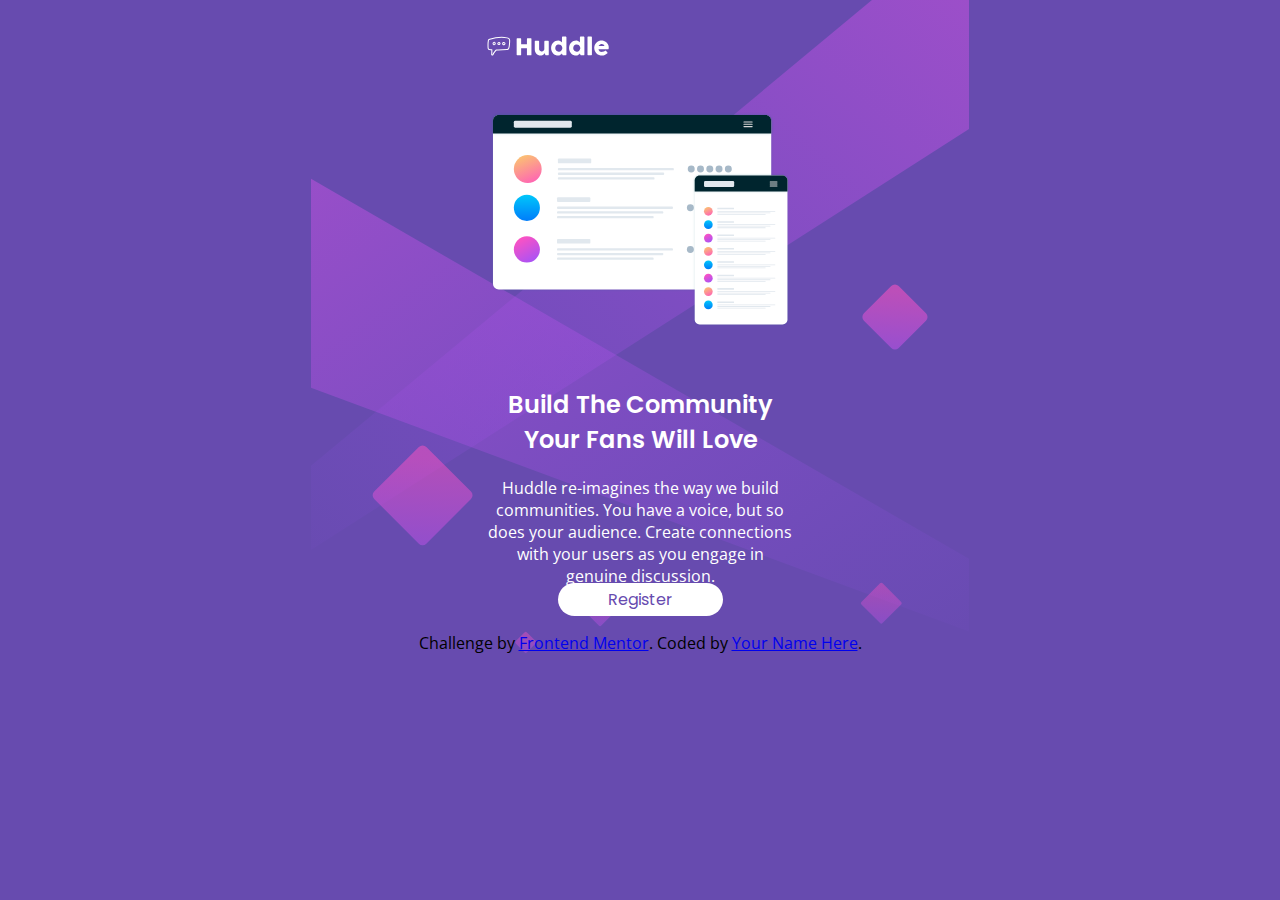
==== huddle-landing-page-with-single-introductory-section-master/index.html @ 602f55ad "new project" ====
<!DOCTYPE html>
<html lang="en">
<head>
  <meta charset="UTF-8">
  <meta name="viewport" content="width=device-width, initial-scale=1.0">
  <link rel="icon" type="image/png" sizes="32x32" href="./images/favicon-32x32.png"> 
  <link rel="stylesheet" href="style.css">
  <title>Frontend Mentor | Huddle landing page with single introductory section</title>  
</head>
<body>

  <main class="container">

    <div class="content-img">
      <img src="images/logo.svg" alt="logo image" class="logo">
      <img src="images/illustration-mockups.svg" alt="illustration" class="illustration">
    </div>

    <div class="content-txt">
      <h1>Build The Community Your Fans Will Love</h1>
      
      <p>
        Huddle re-imagines the way we build communities. You have a voice, but so does your audience.
        Create connections with your users as you engage in genuine discussion.
      </p>

      <a href="#">Register</a>
    </div>

    <div class="icons">

    </div>
  </main>

  <footer>
    <p class="attribution">
      Challenge by <a href="https://www.frontendmentor.io?ref=challenge" target="_blank">Frontend Mentor</a>. 
      Coded by <a href="#">Your Name Here</a>.
    </p>
  </footer>
</body>
</html>
---- huddle-landing-page-with-single-introductory-section-master/style.css ----
@import url('https://fonts.googleapis.com/css2?family=Poppins:wght@400;600&display=swap');

@import url('https://fonts.googleapis.com/css2?family=Open+Sans&display=swap');

* {
    margin: 0;
    padding: 0;
    font-family: 'Open Sans';
}

body {
    width: 100vw;
    background: hsl(257, 40%, 49%) url(images/bg-mobile.svg) top no-repeat;
    background-size: contain;
    display: flex;
    flex-direction: column;
    justify-content: center;
    align-items: center;
}

.container {
    width: 375px;
    display: flex;
    flex-direction: column;
    justify-content: center;

}

.content-img {
    display: flex;
    flex-direction: column;
    align-items: center;
    justify-content: start;
}
.logo {
    width: 35%;
    margin-left: -50%;
    margin-top: 30px;
    margin-bottom: 30px;
}
.illustration {
    width: 80%;
    margin: 20px 0;
}

.content-txt {
    color: #fff;
    text-align: center;
    margin: 20px 0;
}
.content-txt h1 {
    font-family: 'Poppins';
    font-size: 1.5em;
    font-weight: 600;
    margin: 20px 50px;
}
.content-txt p {
    margin: 0 35px;
}
.content-txt a {
    text-decoration: none;
    font-family: 'Poppins';
    color: hsl(257, 40%, 49%);
    background-color: #fff;
    border-radius: 20px;
    padding: 5px 50px;
    margin-top: 30px;
}
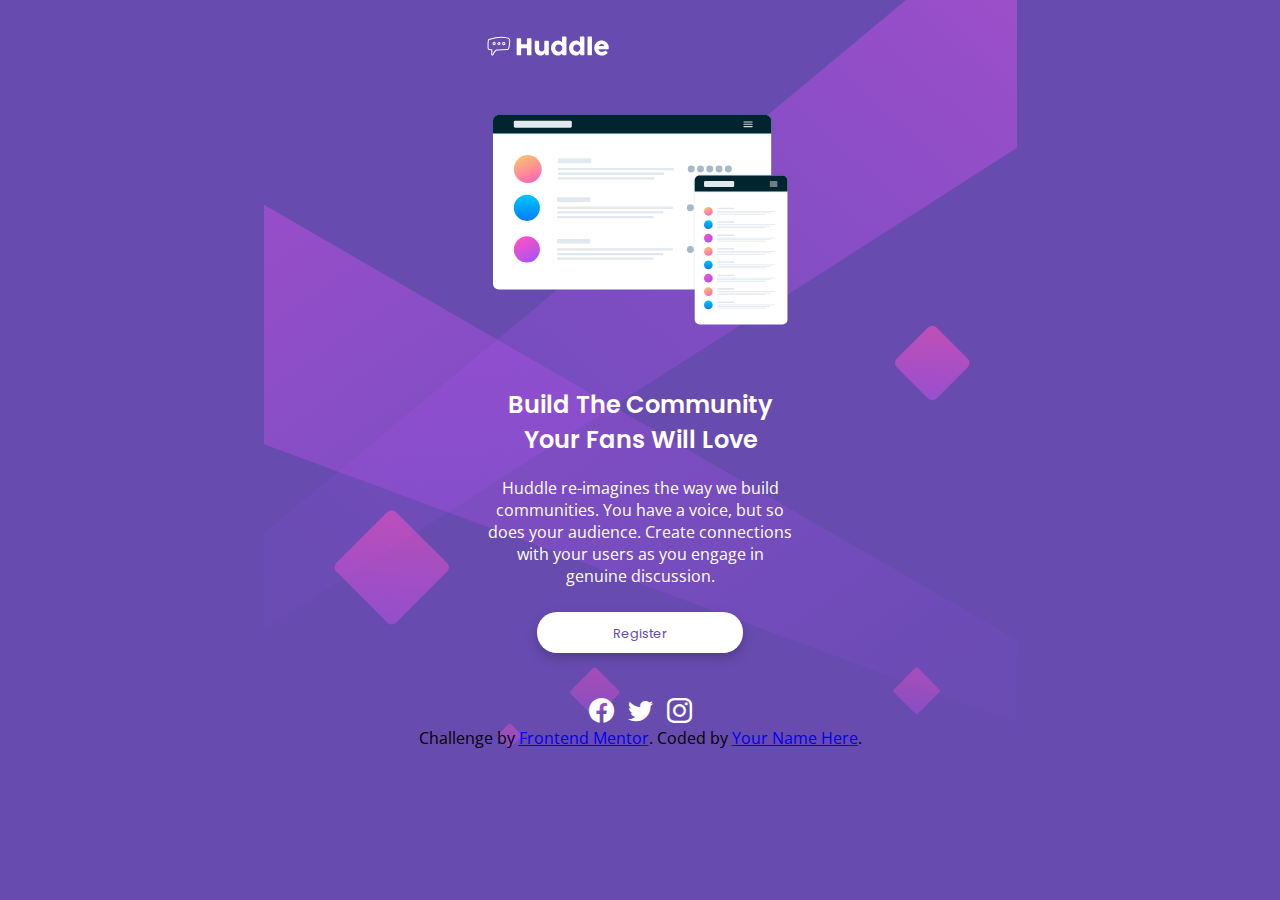
==== commit 730ba199: "some changes" ====
--- a/huddle-landing-page-with-single-introductory-section-master/index.html
+++ b/huddle-landing-page-with-single-introductory-section-master/index.html
@@ -4,6 +4,7 @@
   <meta charset="UTF-8">
   <meta name="viewport" content="width=device-width, initial-scale=1.0">
   <link rel="icon" type="image/png" sizes="32x32" href="./images/favicon-32x32.png"> 
+  <link rel="stylesheet" href="https://cdn.jsdelivr.net/npm/bootstrap-icons@1.10.2/font/bootstrap-icons.css">
   <link rel="stylesheet" href="style.css">
   <title>Frontend Mentor | Huddle landing page with single introductory section</title>  
 </head>
@@ -24,11 +25,15 @@
         Create connections with your users as you engage in genuine discussion.
       </p>
 
-      <a href="#">Register</a>
+      <div class="button">
+        <a href="#">Register</a>
+      </div>
     </div>
 
     <div class="icons">
-
+      <i class="bi bi-facebook"></i>
+      <i class="bi bi-twitter"></i>
+      <i class="bi bi-instagram"></i>
     </div>
   </main>
 
--- a/huddle-landing-page-with-single-introductory-section-master/style.css
+++ b/huddle-landing-page-with-single-introductory-section-master/style.css
@@ -23,6 +23,7 @@
     display: flex;
     flex-direction: column;
     justify-content: center;
+    align-items: center;
 
 }
 
@@ -56,15 +57,30 @@
 }
 .content-txt p {
     margin: 0 35px;
+    margin-bottom: 25px;
 }
-.content-txt a {
+.button {
+    background-color: #fff;
+    font-family: 'Poppins';
+    border-radius: 20px;
+    box-shadow: 0 5px 10px hsl(257, 40%, 40%);
+    width: 55%;
+    padding: 8px 0;
+    margin: 20px auto;
+}
+.button a {
     text-decoration: none;
+    color: hsl(257, 40%, 49%);
     font-family: 'Poppins';
-    color: hsl(257, 40%, 49%);
-    background-color: #fff;
-    border-radius: 20px;
-    padding: 5px 50px;
-    margin-top: 30px;
+    font-size: .8em;
+}
+
+.icons {
+    color: white;
+}
+.icons i {
+    font-size: 25px;
+    margin: 0 5px;
 }
 
 
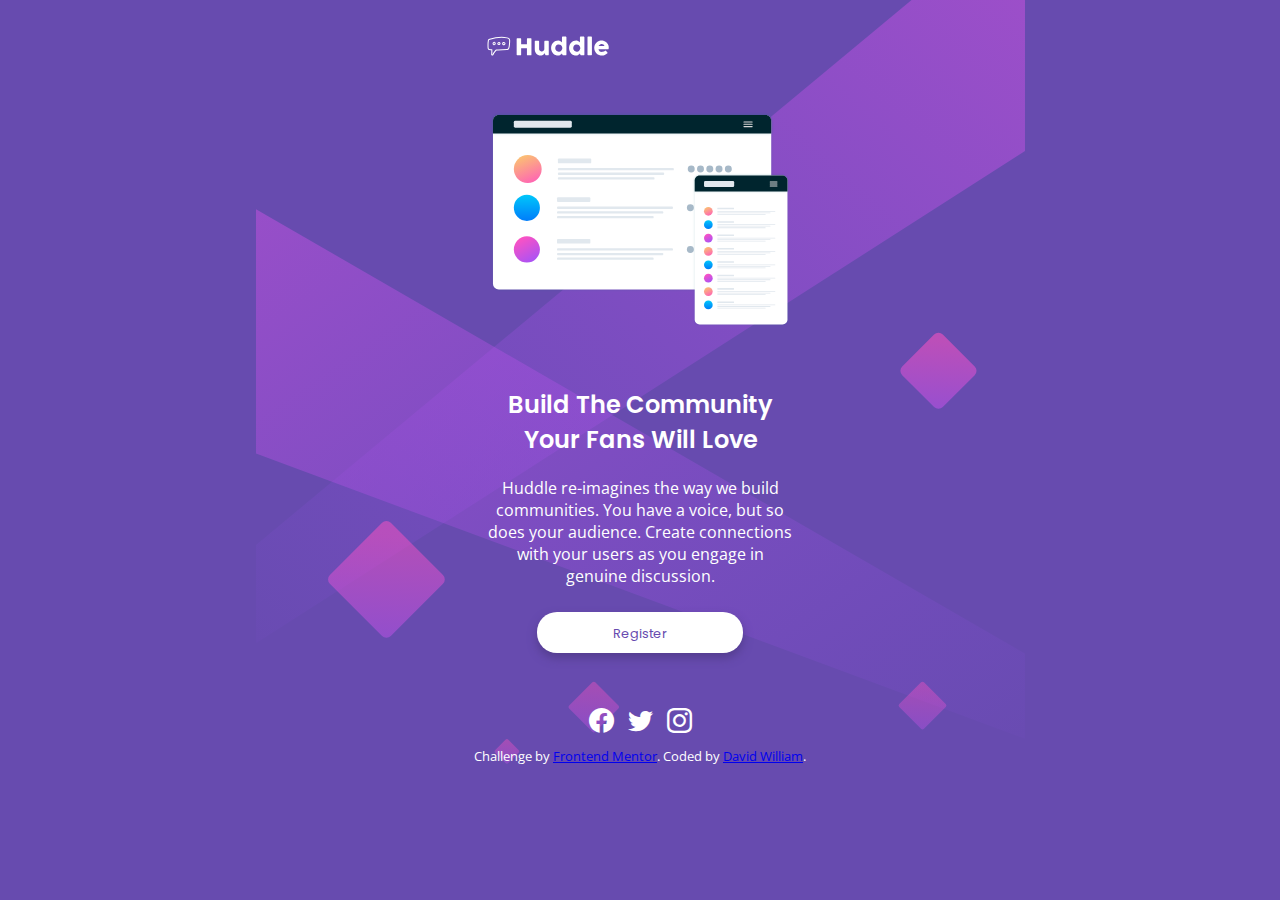
==== commit 7cebe462: "updates" ====
--- a/huddle-landing-page-with-single-introductory-section-master/index.html
+++ b/huddle-landing-page-with-single-introductory-section-master/index.html
@@ -40,7 +40,7 @@
   <footer>
     <p class="attribution">
       Challenge by <a href="https://www.frontendmentor.io?ref=challenge" target="_blank">Frontend Mentor</a>. 
-      Coded by <a href="#">Your Name Here</a>.
+      Coded by <a href="https://www.instagram.com/ks.rogue">David William</a>.
     </p>
   </footer>
 </body>
--- a/huddle-landing-page-with-single-introductory-section-master/style.css
+++ b/huddle-landing-page-with-single-introductory-section-master/style.css
@@ -77,10 +77,18 @@
 
 .icons {
     color: white;
+    margin: 10px 0;
 }
 .icons i {
     font-size: 25px;
     margin: 0 5px;
 }
 
+footer {
+    width: 80%;
+    text-align: center;
+    color: white;
+    font-size: .8em;
+}
 
+
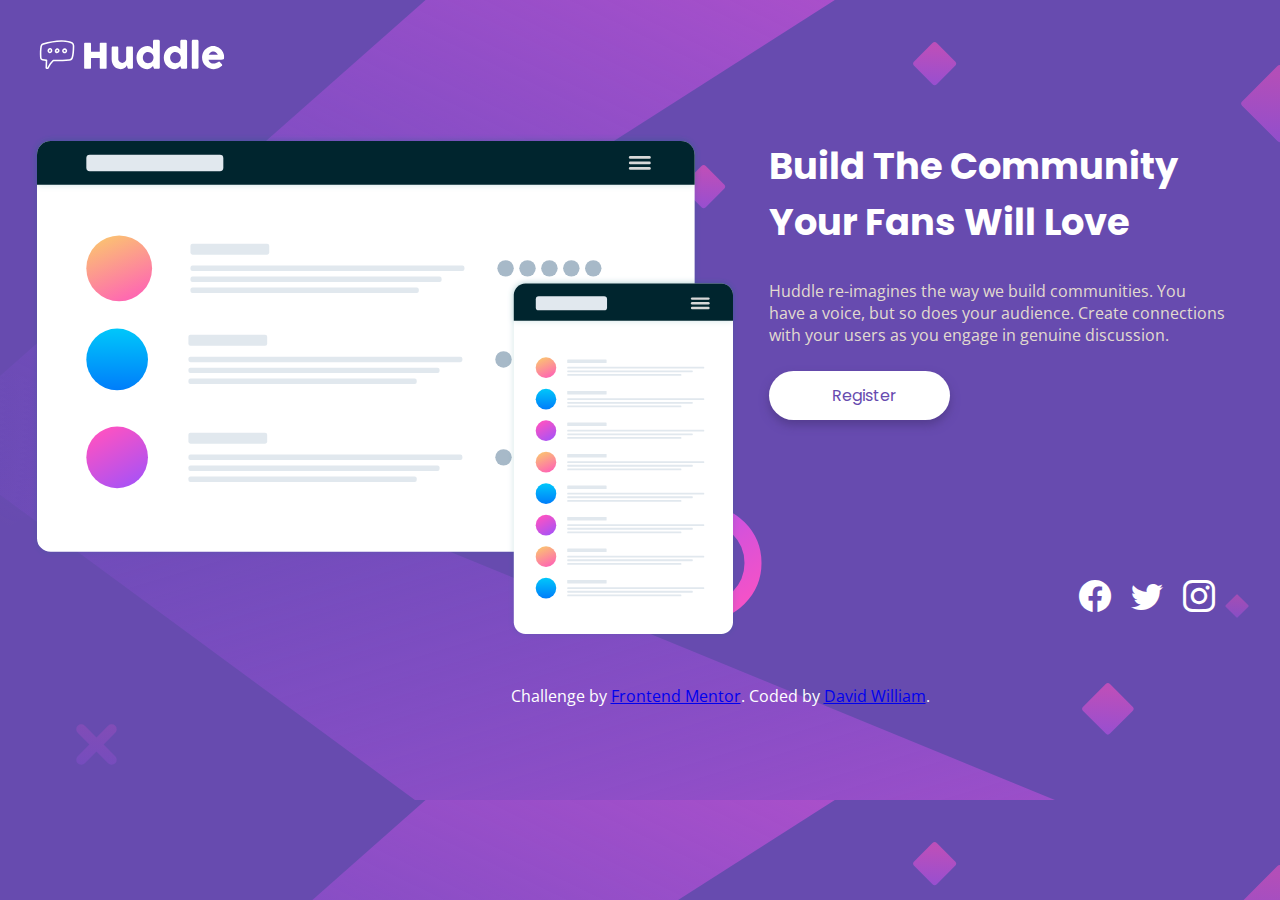
==== commit 4da9e088: "finished" ====
--- a/huddle-landing-page-with-single-introductory-section-master/index.html
+++ b/huddle-landing-page-with-single-introductory-section-master/index.html
@@ -28,13 +28,15 @@
       <div class="button">
         <a href="#">Register</a>
       </div>
+
+      <div class="icons">
+        <i class="bi bi-facebook"></i>
+        <i class="bi bi-twitter"></i>
+        <i class="bi bi-instagram"></i>
+      </div>
     </div>
 
-    <div class="icons">
-      <i class="bi bi-facebook"></i>
-      <i class="bi bi-twitter"></i>
-      <i class="bi bi-instagram"></i>
-    </div>
+    
   </main>
 
   <footer>
--- a/huddle-landing-page-with-single-introductory-section-master/style.css
+++ b/huddle-landing-page-with-single-introductory-section-master/style.css
@@ -8,87 +8,181 @@
     font-family: 'Open Sans';
 }
 
-body {
-    width: 100vw;
-    background: hsl(257, 40%, 49%) url(images/bg-mobile.svg) top no-repeat;
-    background-size: contain;
-    display: flex;
-    flex-direction: column;
-    justify-content: center;
-    align-items: center;
-}
+@media screen and (max-width: 768px) {
+    body {
+        width: 100%;
+        background: hsl(257, 40%, 49%) url(images/bg-mobile.svg) top no-repeat;
+        background-size: contain;
+        display: flex;
+        flex-direction: column;
+        justify-content: center;
+        align-items: center;
+    }
 
-.container {
-    width: 375px;
-    display: flex;
-    flex-direction: column;
-    justify-content: center;
-    align-items: center;
+    .container {
+        width: 375px;
+        display: flex;
+        flex-direction: column;
+        justify-content: center;
+        align-items: center;
+    }
+
+    .content-img {
+        display: flex;
+        flex-direction: column;
+        align-items: center;
+        justify-content: start;
+    }
+
+    .logo {
+        width: 35%;
+        margin-left: -50%;
+        margin-top: 30px;
+        margin-bottom: 30px;
+    }
+
+    .illustration {
+        width: 80%;
+        margin: 20px 0;
+    }
+
+    .content-txt {
+        color: #fff;
+        text-align: center;
+        margin: 20px 0;
+    }
+
+    .content-txt h1 {
+        font-family: 'Poppins';
+        font-size: 1.5em;
+        font-weight: 600;
+        margin: 20px 50px;
+    }
+
+    .content-txt p {
+        margin: 0 35px;
+        margin-bottom: 25px;
+    }
+
+    .button {
+        background-color: #fff;
+        font-family: 'Poppins';
+        border-radius: 20px;
+        box-shadow: 0 5px 10px hsl(257, 40%, 40%);
+        width: 55%;
+        padding: 8px 0;
+        margin: 20px auto;
+    }
+
+    .button a {
+        text-decoration: none;
+        color: hsl(257, 40%, 49%);
+        font-family: 'Poppins';
+        font-size: .8em;
+    }
+
+    .icons {
+        color: white;
+        margin: 10px 0;
+    }
+
+    .icons i {
+        font-size: 25px;
+        margin: 0 7px;
+    }
+
+    footer {
+        width: 80%;
+        text-align: center;
+        color: white;
+        font-size: .8em;
+
+    }
 
 }
 
-.content-img {
-    display: flex;
-    flex-direction: column;
-    align-items: center;
-    justify-content: start;
-}
-.logo {
-    width: 35%;
-    margin-left: -50%;
-    margin-top: 30px;
-    margin-bottom: 30px;
-}
-.illustration {
-    width: 80%;
-    margin: 20px 0;
-}
 
-.content-txt {
-    color: #fff;
-    text-align: center;
-    margin: 20px 0;
-}
-.content-txt h1 {
-    font-family: 'Poppins';
-    font-size: 1.5em;
-    font-weight: 600;
-    margin: 20px 50px;
-}
-.content-txt p {
-    margin: 0 35px;
-    margin-bottom: 25px;
-}
-.button {
-    background-color: #fff;
-    font-family: 'Poppins';
-    border-radius: 20px;
-    box-shadow: 0 5px 10px hsl(257, 40%, 40%);
-    width: 55%;
-    padding: 8px 0;
-    margin: 20px auto;
-}
-.button a {
-    text-decoration: none;
-    color: hsl(257, 40%, 49%);
-    font-family: 'Poppins';
-    font-size: .8em;
-}
+@media screen and (min-width: 769px) {
+    body {
+        background: hsl(257, 40%, 49%) url(images/bg-desktop.svg);
+        width: 1440px;
+        color: #fff;
+        display: flex;
+        flex-direction: column;
+        justify-content: center;
+        align-items: center;
+    }
 
-.icons {
-    color: white;
-    margin: 10px 0;
-}
-.icons i {
-    font-size: 25px;
-    margin: 0 5px;
-}
+    .container {
+        display: flex;
+        flex-direction: row;
+        align-items: center;
+        justify-content: center;
+    }
 
-footer {
-    width: 80%;
-    text-align: center;
-    color: white;
-    font-size: .8em;
-}
+    .content-img {
+        margin: 30px;
+    }
+    .logo {
+        width: 28%;
+        margin-bottom: 50px;
+    }
 
+    .content-txt {
+        margin-top: 50px;
+        height: 50vh;
+    }
+    .content-txt h1 {
+        font-family: 'Poppins';
+        font-size: 2.3em;
+        padding-right: 30%;
+        margin-bottom: 30px;
+    }
+    .content-txt p {
+        padding-right: 32%;
+        font-size: 1em;
+        color: rgb(226, 219, 207);
+        margin-bottom: 25px;
+    }
 
+    .button {
+        background-color: #fff;
+        font-family: 'Poppins';
+        border-radius: 25px;
+        box-shadow: 0 5px 10px hsl(257, 40%, 40%);
+        width: 27%;
+        padding: 12px 0;
+        cursor: pointer;
+    }
+    .button:hover {
+        background-color: hsl(300, 69%, 71%);
+    }
+    .button a {
+        text-decoration: none;
+        color: hsl(257, 40%, 49%);
+        font-family: 'Poppins';
+        font-size: 1em;
+        text-align: center;
+        margin-left: 35%;
+    }
+    .button a:hover {
+        color: #fff;
+    }
+
+    .icons {
+       margin-top: 23%;
+       margin-left: 45%; 
+    }
+    .icons i {
+        font-size: 2em;
+        margin: 8px;
+        cursor: pointer;
+    }
+    .icons i:hover {
+        color: hsl(300, 69%, 71%);
+    }
+
+    footer {
+        margin-top: 10px;
+    }
+}